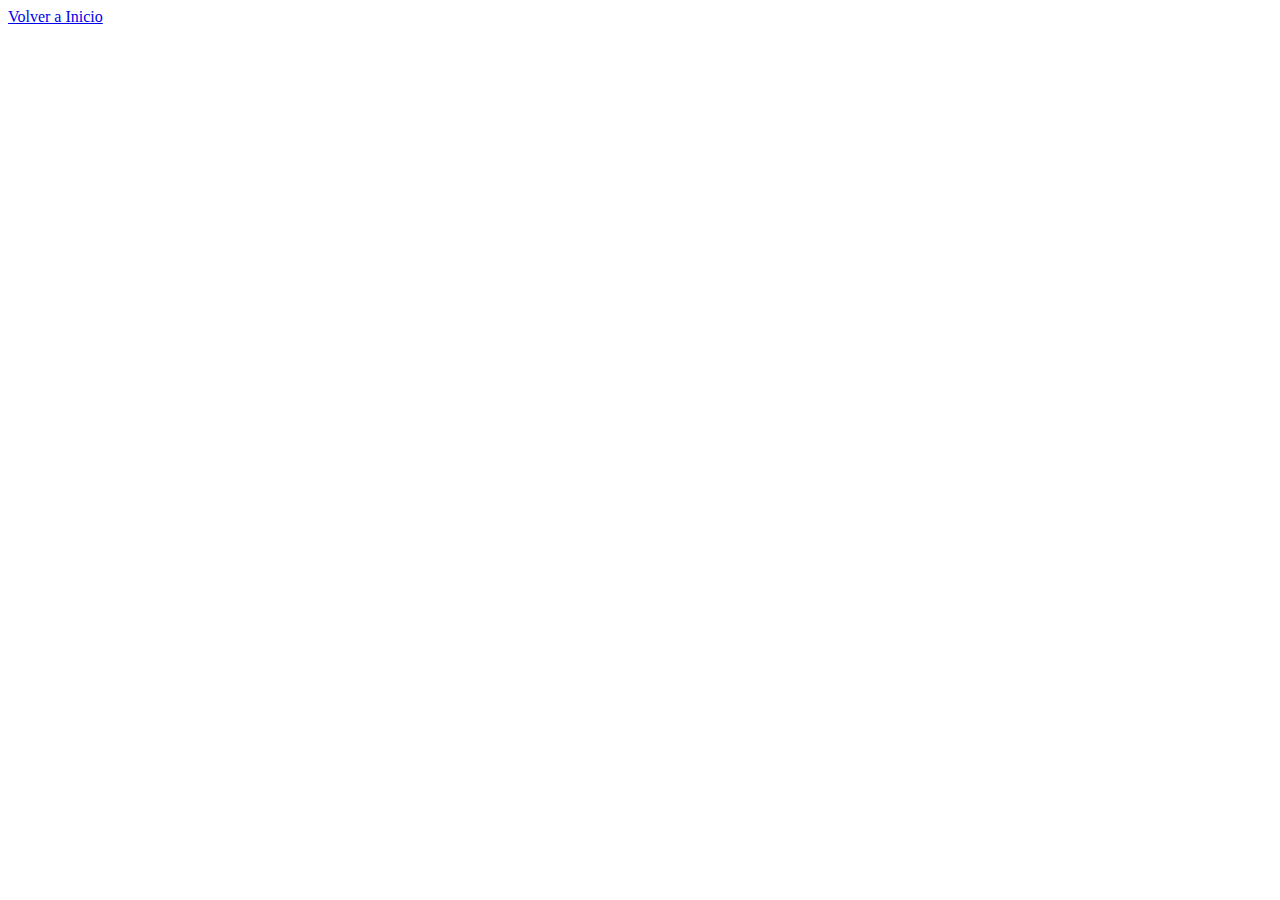
==== tienda.html @ d4ba9026 "first HTML - validated with the Markup Validation Service W3C" ====
<!DOCTYPE html>
<html lang="en">
<head>
    <meta charset="UTF-8">
    <meta http-equiv="X-UA-Compatible" content="IE=edge">
    <meta name="viewport" content="width=device-width, initial-scale=1.0">
    <title>Tienda</title>
</head>
<body>
    <a href="index.html">Volver a Inicio</a>
</body>
</html>
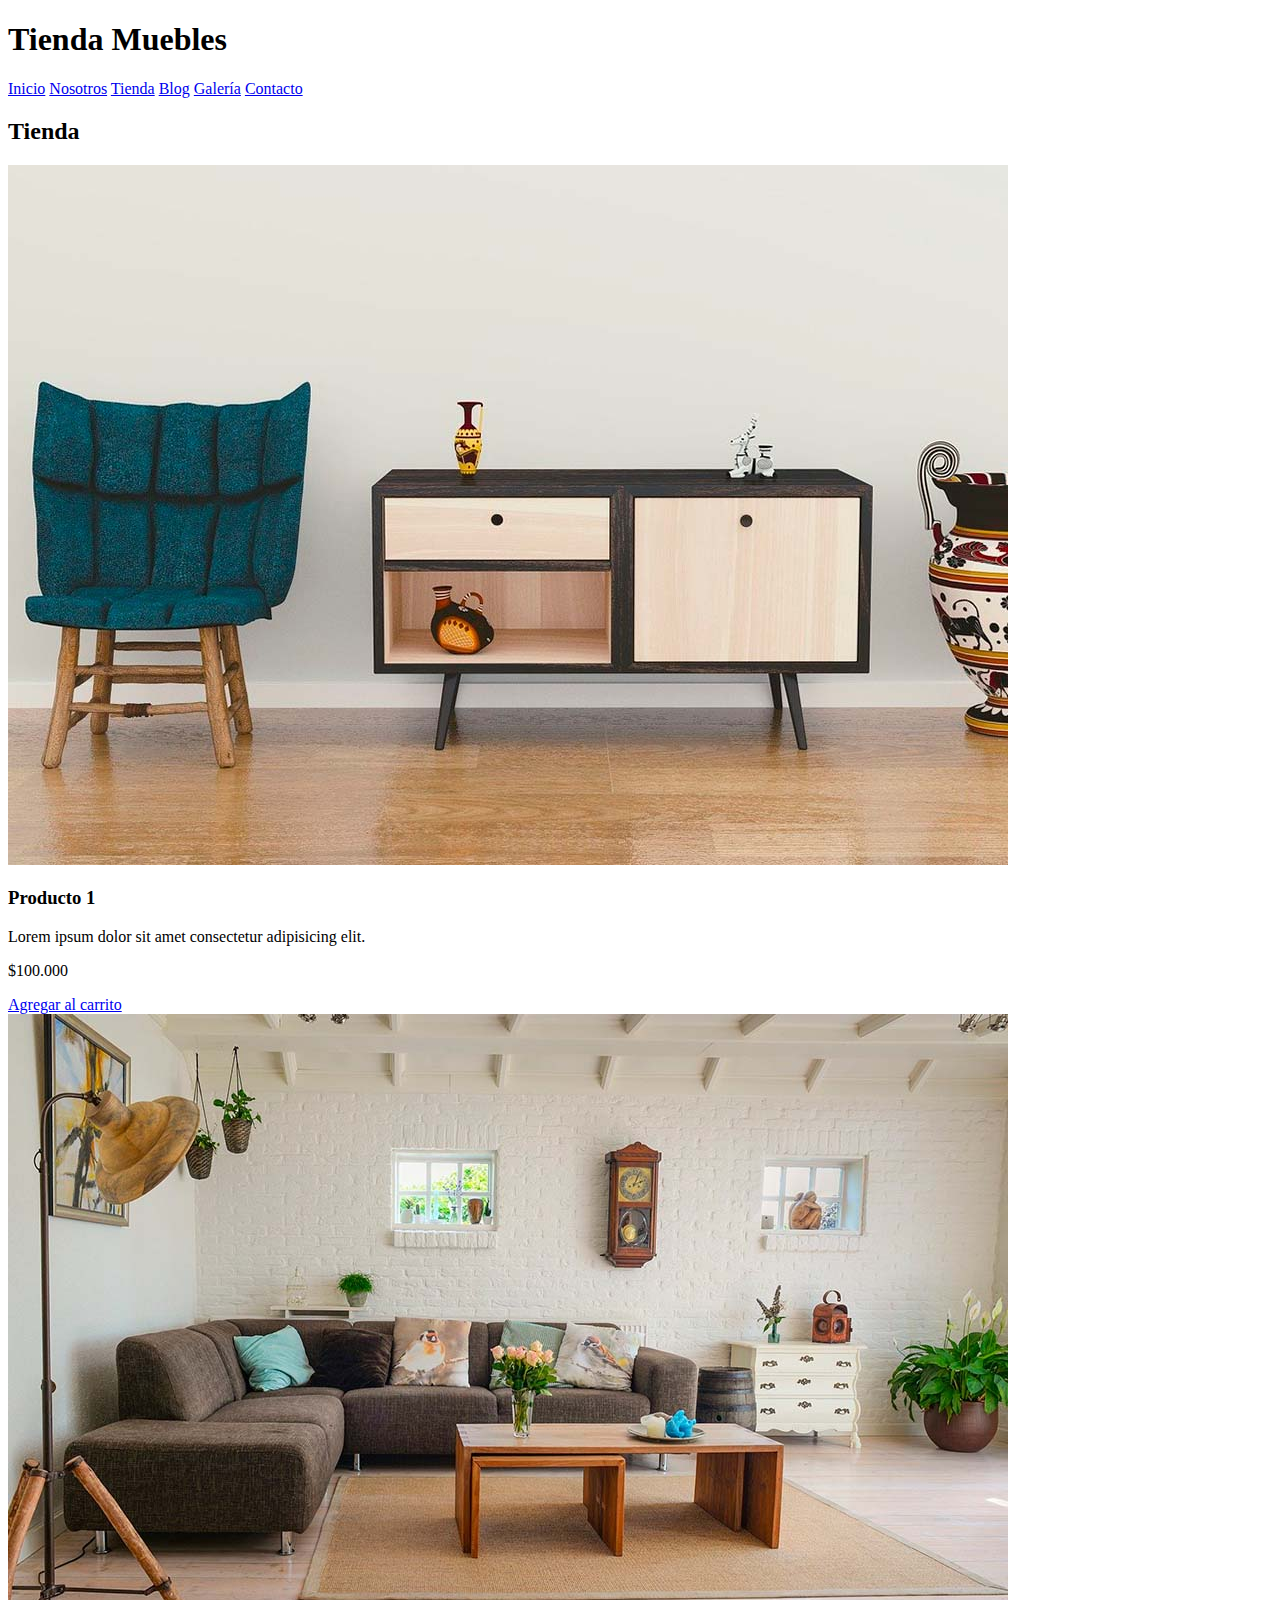
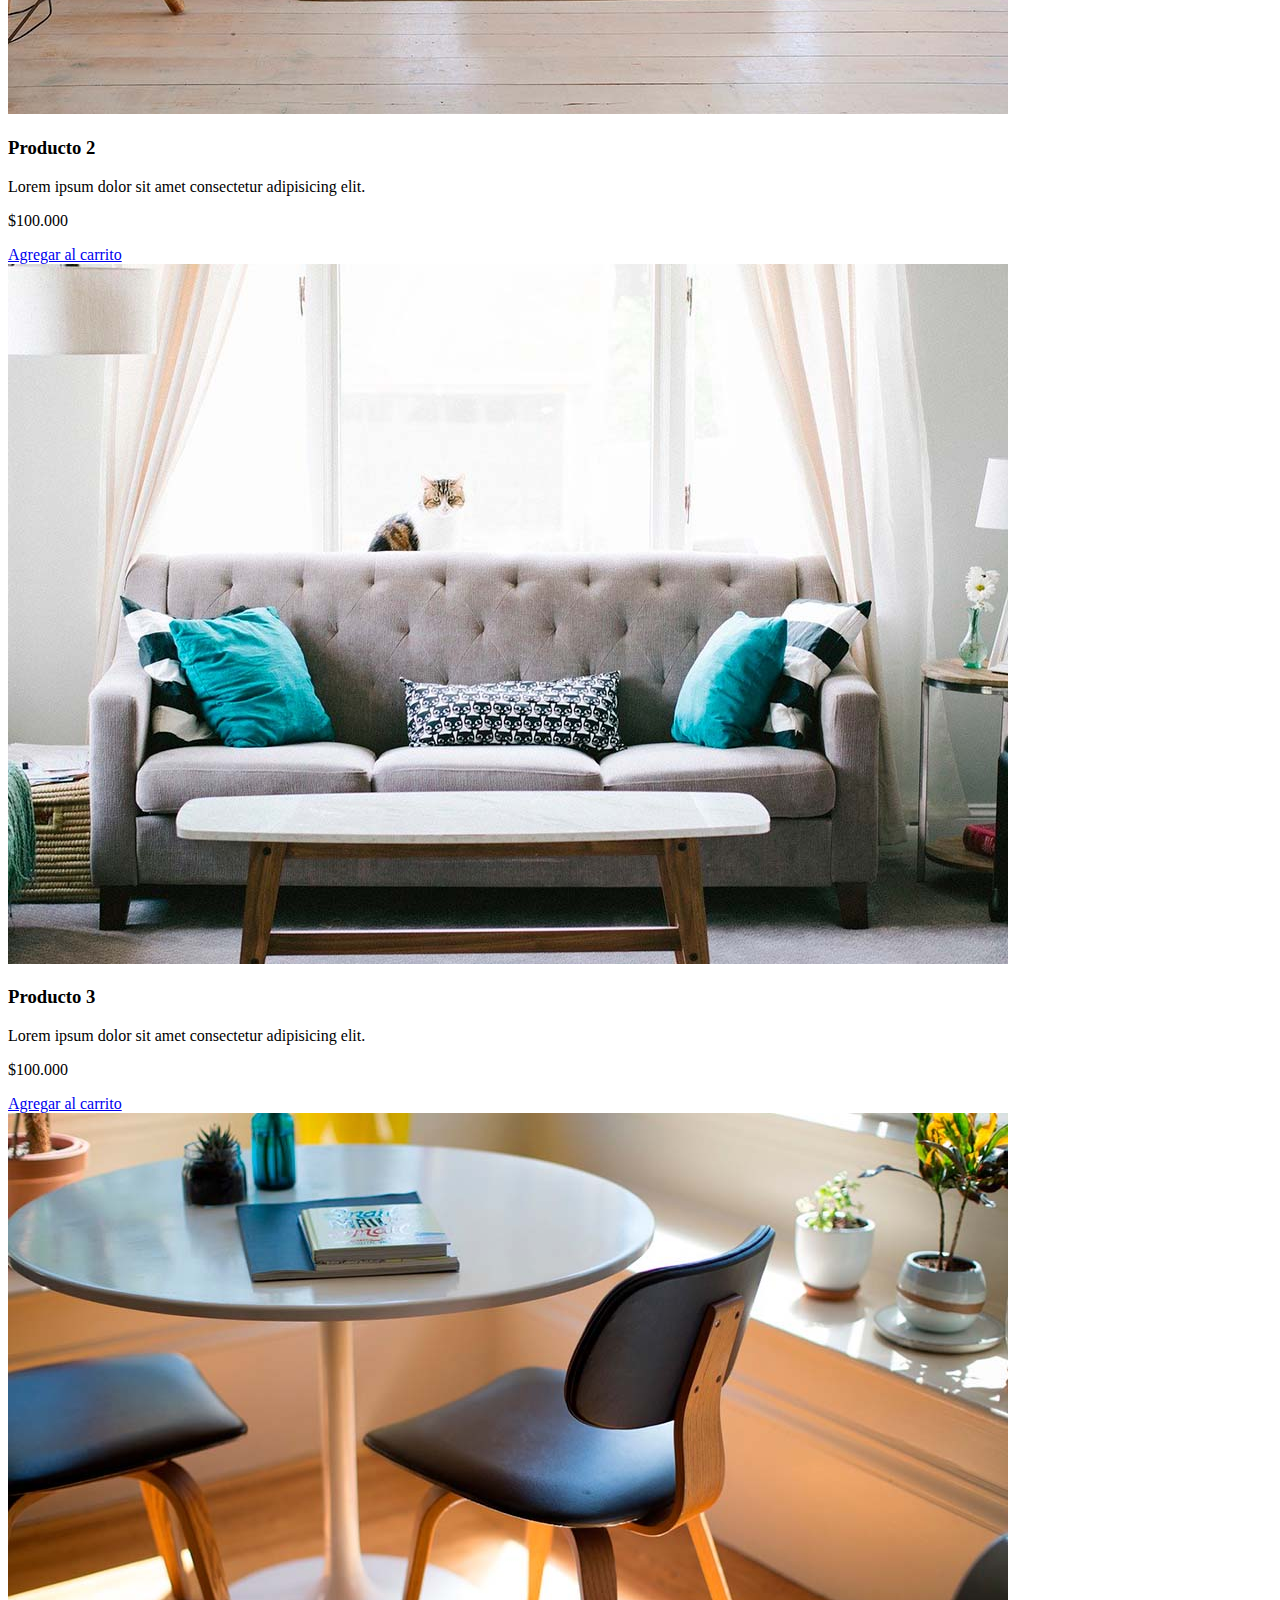
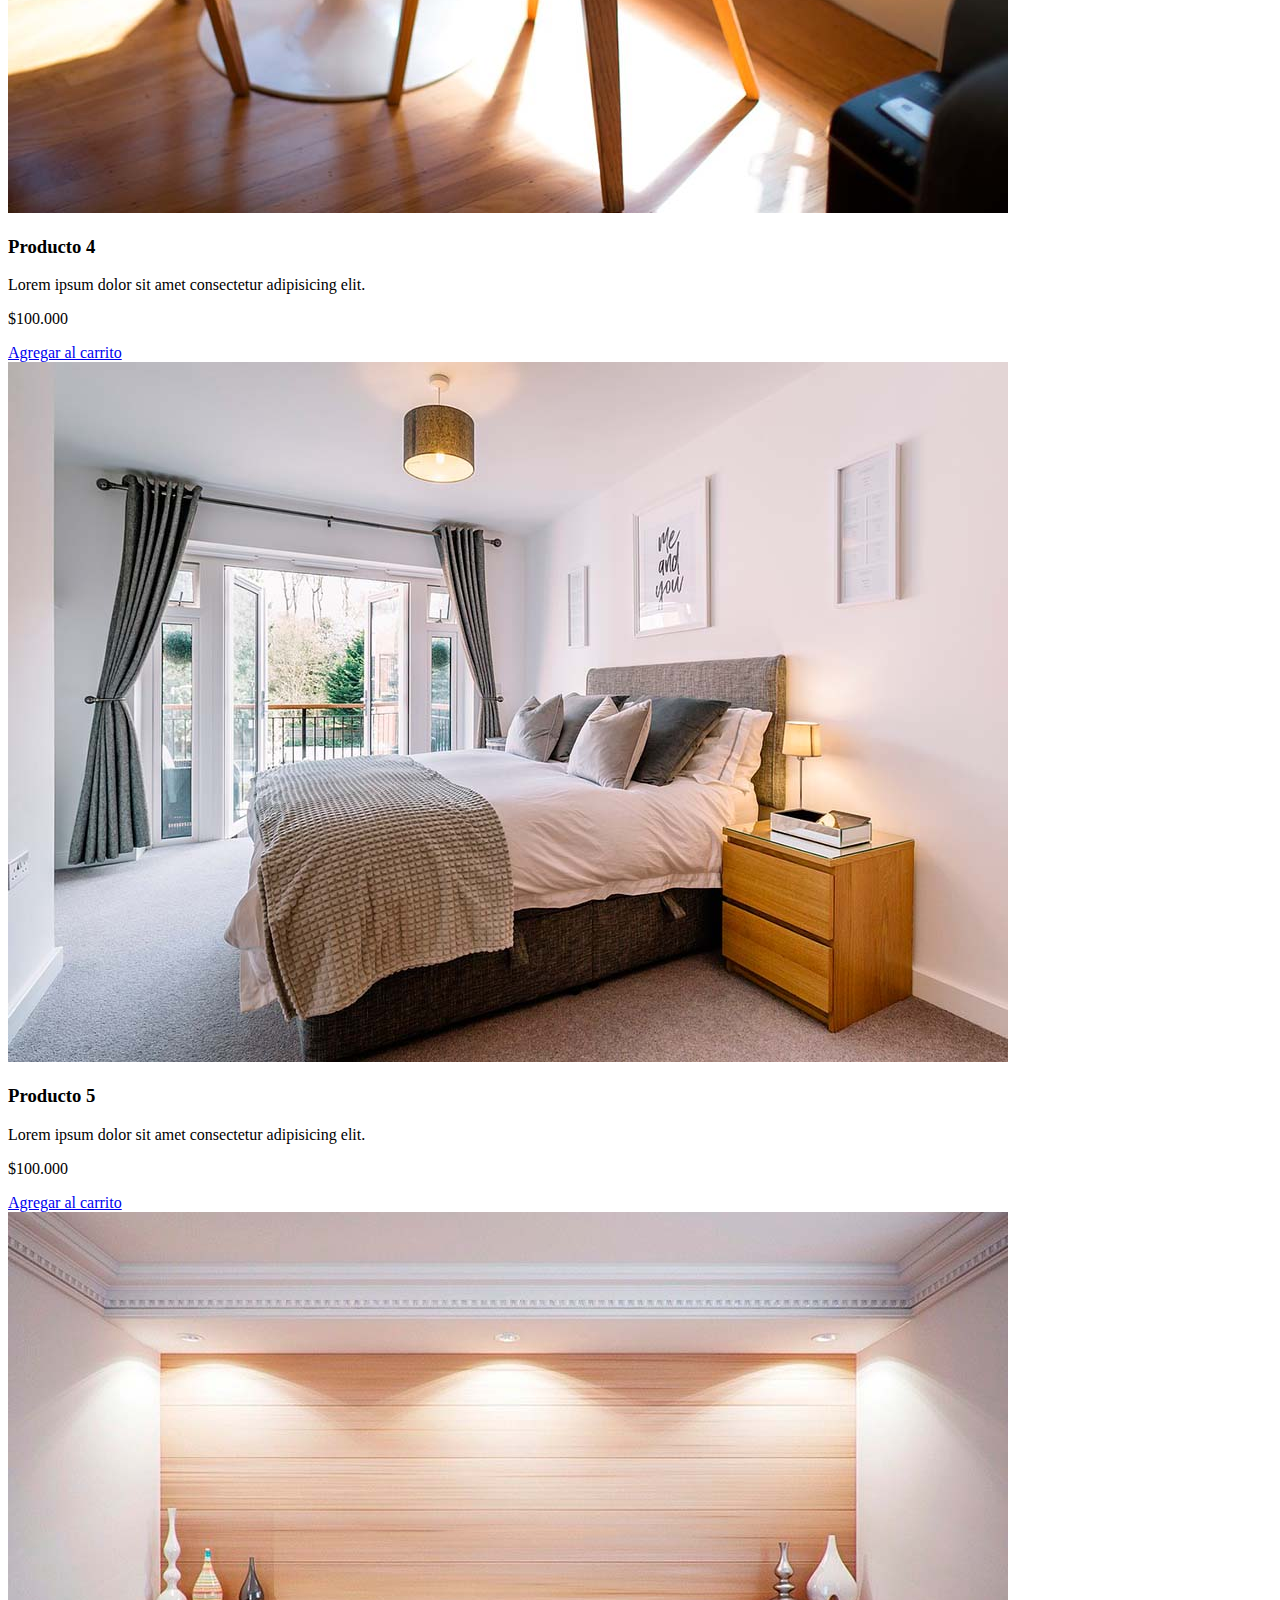
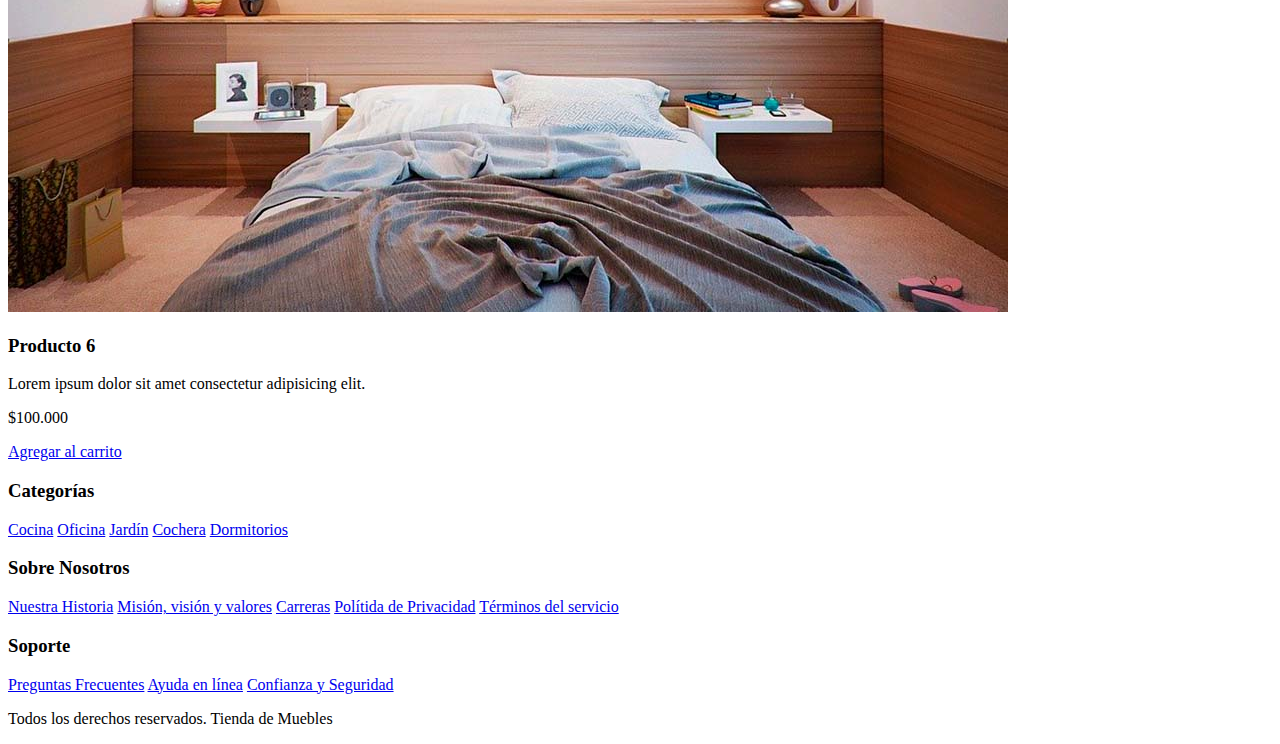
==== commit f5a4d3e3: "Tienda - page" ====
--- a/tienda.html
+++ b/tienda.html
@@ -4,9 +4,130 @@
     <meta charset="UTF-8">
     <meta http-equiv="X-UA-Compatible" content="IE=edge">
     <meta name="viewport" content="width=device-width, initial-scale=1.0">
+    <!--Estilos-->
+    <link rel="stylesheet" href="/css/styles.css"/>
     <title>Tienda</title>
 </head>
 <body>
-    <a href="index.html">Volver a Inicio</a>
+    <header>
+        <h1 class="nombre-sitio">Tienda <span>Muebles</span></h1>
+    </header>
+
+    <div class="contenedor-navegacion">
+        <nav class="nav-principal contenedor">
+            <a href="index.html">Inicio</a>
+            <a href="nosotros.html">Nosotros</a>
+            <a href="tienda.html">Tienda</a>
+            <a href="blog.html">Blog</a>
+            <a href="galeria.html">Galería</a>
+            <a href="contacto.html">Contacto</a>
+        </nav>
+    </div>
+
+    <main class="contenido-principal contenedor">
+        <h2 class="text-center">Tienda</h2>
+            <!--Listado de todos los productos-->
+            <div class="listado-productos">  <!--Wrapper de productos-->
+    
+                <div class="producto"> <!--Producto-->
+                    <img src="assets/ImagenesEcommerce/producto1.jpg" alt="Producto-1"/>
+                        <div class="texto-producto"> <!--Información de producto-->
+                            <h3>Producto 1</h3>
+                            <p>Lorem ipsum dolor sit amet consectetur adipisicing elit.</p>
+                            <p class="precio">$100.000</p>
+                            <a class="btn" href="#">Agregar al carrito</a>
+                        </div> <!--Información de producto-->
+                </div> <!--Producto-->
+    
+                <div class="producto"> <!--Producto-->
+                    <img src="assets/ImagenesEcommerce/producto2.jpg" alt="Producto-2"/>
+                        <div class="texto-producto"> <!--Información de producto-->
+                            <h3>Producto 2</h3>
+                            <p>Lorem ipsum dolor sit amet consectetur adipisicing elit.</p>
+                            <p class="precio">$100.000</p>
+                            <a class="btn" href="#">Agregar al carrito</a>
+                        </div> <!--Información de producto-->
+                </div> <!--Producto-->
+    
+                <div class="producto"> <!--Producto-->
+                    <img src="assets/ImagenesEcommerce/producto3.jpg" alt="Producto-3"/>
+                        <div class="texto-producto"> <!--Información de producto-->
+                            <h3>Producto 3</h3>
+                            <p>Lorem ipsum dolor sit amet consectetur adipisicing elit.</p>
+                            <p class="precio">$100.000</p>
+                            <a class="btn" href="#">Agregar al carrito</a>
+                        </div> <!--Información de producto-->
+                </div> <!--Producto-->
+    
+                <div class="producto"> <!--Producto-->
+                    <img src="assets/ImagenesEcommerce/producto4.jpg" alt="Producto-4"/>
+                        <div class="texto-producto"> <!--Información de producto-->
+                            <h3>Producto 4</h3>
+                            <p>Lorem ipsum dolor sit amet consectetur adipisicing elit.</p>
+                            <p class="precio">$100.000</p>
+                            <a class="btn" href="#">Agregar al carrito</a>
+                        </div> <!--Información de producto-->
+                </div> <!--Producto-->
+    
+                <div class="producto"> <!--Producto-->
+                    <img src="assets/ImagenesEcommerce/producto5.jpg" alt="Producto-5"/>
+                        <div class="texto-producto"> <!--Información de producto-->
+                            <h3>Producto 5</h3>
+                            <p>Lorem ipsum dolor sit amet consectetur adipisicing elit.</p>
+                            <p class="precio">$100.000</p>
+                            <a class="btn" href="#">Agregar al carrito</a>
+                        </div> <!--Información de producto-->
+                </div> <!--Producto-->
+    
+                <div class="producto"> <!--Producto-->
+                    <img src="assets/ImagenesEcommerce/producto6.jpg" alt="Producto-6"/>
+                        <div class="texto-producto"> <!--Información de producto-->
+                            <h3>Producto 6</h3>
+                            <p>Lorem ipsum dolor sit amet consectetur adipisicing elit.</p>
+                            <p class="precio">$100.000</p>
+                            <a class="btn" href="#">Agregar al carrito</a>
+                        </div> <!--Información de producto-->
+                </div> <!--Producto-->
+    
+            </div><!--Wrapper de productos-->
+    </main>
+
+    <footer class="site-footer">
+        <div class="grid-footer contenedor">
+            <div>
+                <h3>Categorías</h3>
+                <nav class="footer-menu">
+                    <a href="#">Cocina</a>
+                    <a href="#">Oficina</a>
+                    <a href="#">Jardín</a>
+                    <a href="#">Cochera</a>
+                    <a href="#">Dormitorios</a>
+                </nav>
+            </div>
+
+            <div>
+                <h3>Sobre Nosotros</h3>
+                <nav class="footer-menu">
+                    <a href="#">Nuestra Historia</a>
+                    <a href="#">Misión, visión y valores</a>
+                    <a href="#">Carreras</a>
+                    <a href="#">Polítida de Privacidad</a>
+                    <a href="#">Términos del servicio</a>
+                </nav>
+
+            </div>
+
+            <div>
+                <h3>Soporte</h3>
+                <nav class="footer-menu">
+                    <a href="#">Preguntas Frecuentes</a>
+                    <a href="#">Ayuda en línea</a>
+                    <a href="#">Confianza y Seguridad</a>
+                </nav>
+            </div>
+        </div>
+        <p class="copyright">Todos los derechos reservados. Tienda de Muebles</p>
+    </footer>
+
 </body>
 </html>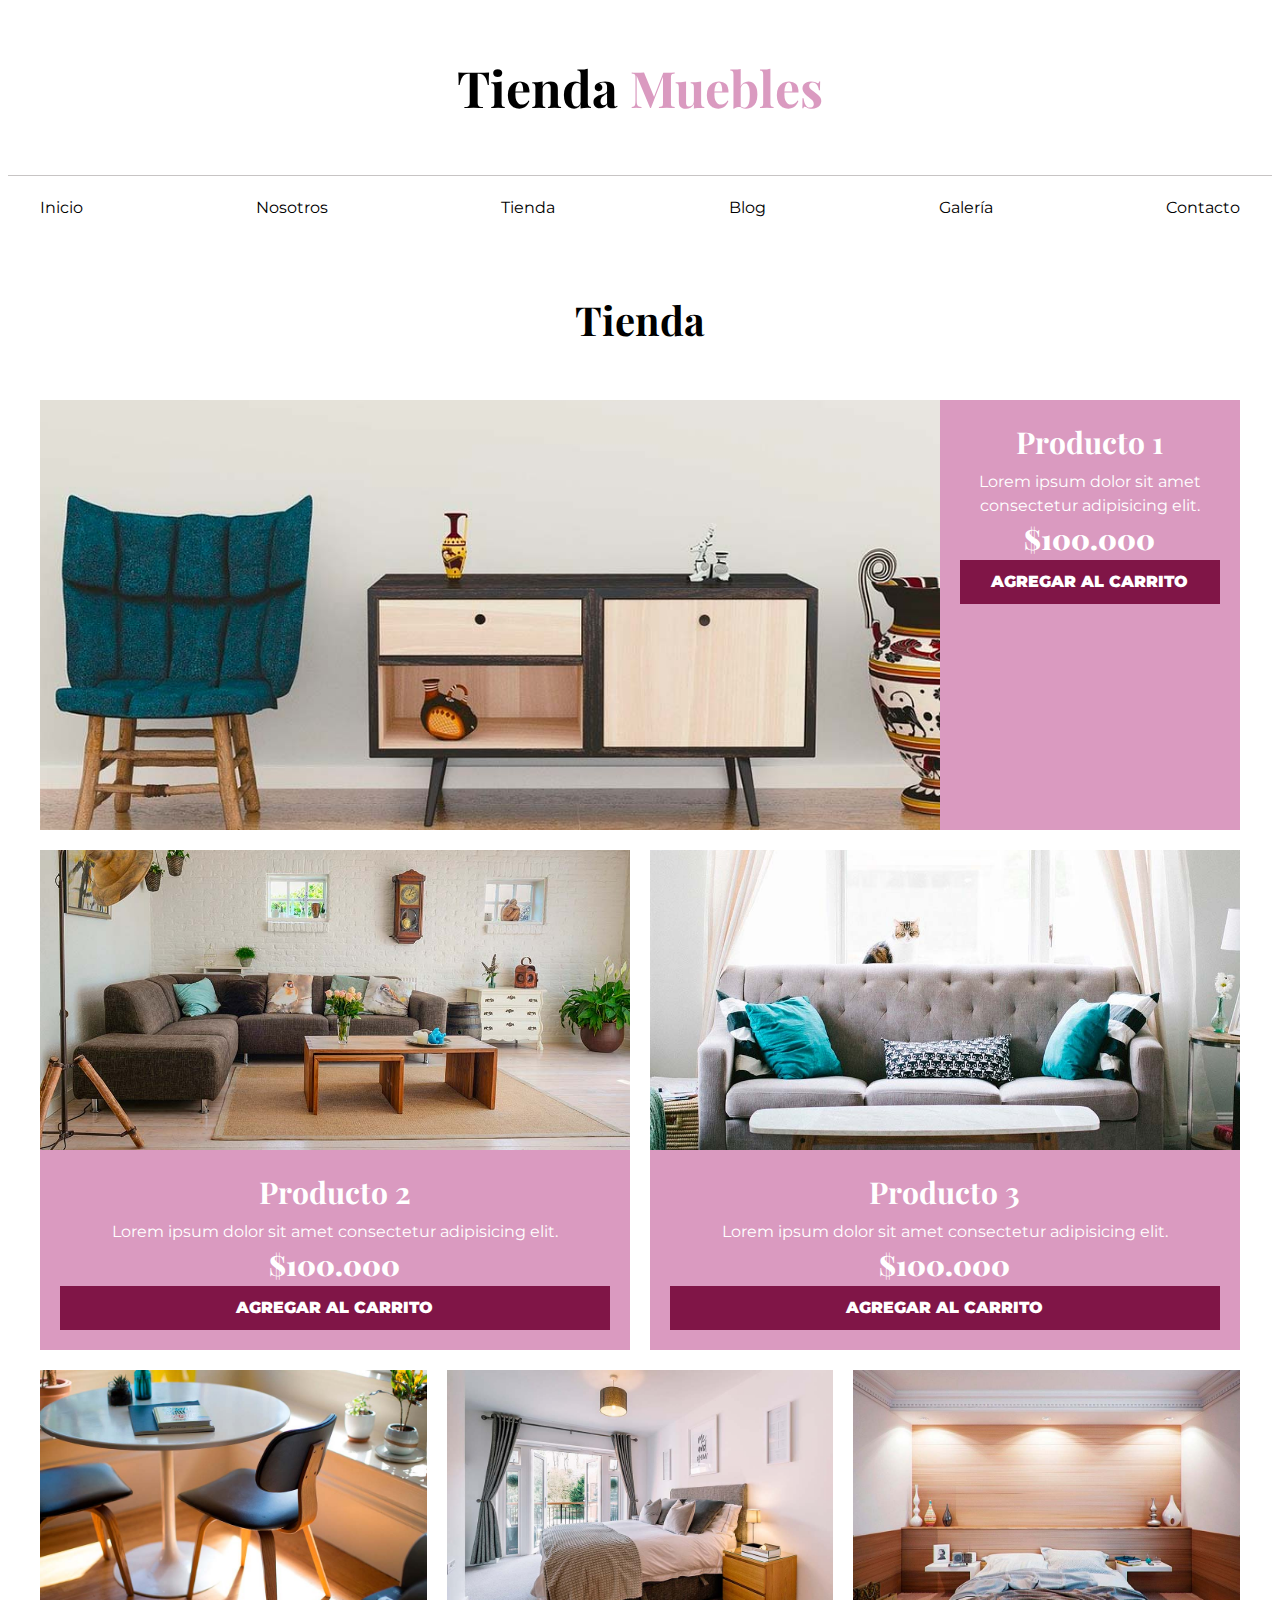
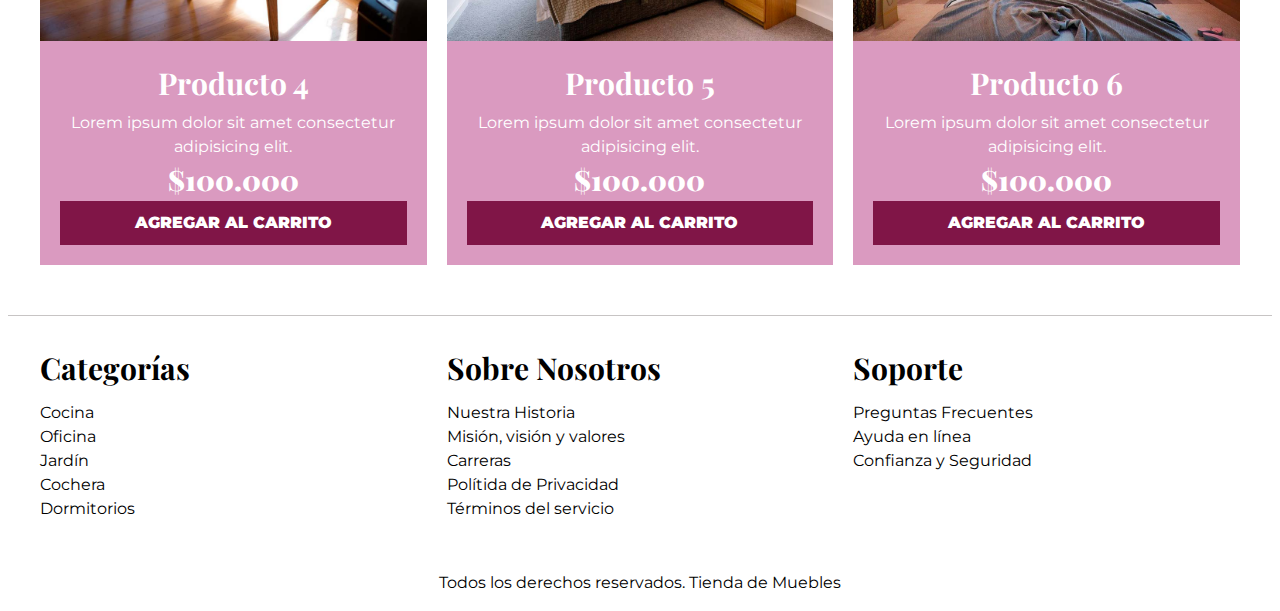
==== commit c83db5a5: "Blog page & blog post" ====
--- a/tienda.html
+++ b/tienda.html
@@ -6,6 +6,9 @@
     <meta name="viewport" content="width=device-width, initial-scale=1.0">
     <!--Estilos-->
     <link rel="stylesheet" href="/css/styles.css"/>
+    <link rel="stylesheet" href="/css/normalize.css"/>
+    <link href="https://fonts.googleapis.com/css2?family=Montserrat:ital,wght@0,200;0,300;1,800&family=Playfair+Display:wght@500;900&display=swap" rel="stylesheet">
+    
     <title>Tienda</title>
 </head>
 <body>
--- a/css/styles.css
+++ b/css/styles.css
@@ -0,0 +1,313 @@
+html {
+    box-sizing: border-box;
+    font-size: 62.5%;
+}
+
+*, *:after, *:before {
+    box-sizing: inherit;
+}
+
+body {
+    font-family: 'Montserrat', sans-serif;
+    font-size: 1.6rem;
+    line-height: 1.5;
+}
+
+/******* Estilos globales *******/
+a {
+    color: black;
+    text-decoration: none;
+}
+
+h1, h2, h3, h4, .precio {
+    font-family: 'Playfair Display', serif;
+    margin: 0 0 5rem 0;;
+}
+
+h1 {
+    font-size: 5rem;  
+}
+
+h2 {
+    font-size: 4rem;  
+}
+
+h3 {
+    font-size: 3rem;
+}
+
+
+.contenedor {
+    max-width: 120rem;
+    margin: 0 auto;
+}
+
+img {
+    display: block;
+    max-width: 100%;
+}
+
+.btn {
+    background-color: rgb(128, 21, 71);
+    color: white;
+    display: block;
+    font-weight: 900;
+    text-align: center;
+    text-transform: uppercase;
+    transition: background-color .3s ease;
+    padding: 1rem;
+}
+
+.btn:hover {
+    background-color: rgb(90, 16, 50);
+}
+
+
+/****** Utilidades ******/
+.text-center {
+    text-align: center;
+}
+
+.max-width-30 {
+    max-width: 30rem;
+}
+
+
+/******* Header y Navegación *******/
+.nombre-sitio {
+    margin-top: 5rem;
+    text-align: center;
+}
+
+.nombre-sitio span {
+    color: rgb(181 53 130 / 0.5);
+}
+
+.nav-principal {
+    display: flex;
+    justify-content: space-between;
+    padding: 2rem 0;
+}
+
+.contenedor-navegacion {
+    border-top: .1rem solid rgb(199, 196, 196);
+}
+
+.hero {
+    background-image: url('../assets/ImagenesEcommerce/principal.jpg');
+    background-position: center center;
+    background-size: cover;
+    background-repeat: no-repeat;
+    height: 55rem;
+}
+
+/****** Categorías ******/
+.categorias {
+    padding-top: 5rem;
+}
+
+.categorias h2 {
+    text-align: center;
+}
+
+.listado-categorias {
+    display: grid;
+    grid-template-columns: repeat(3, 1fr);
+    gap: 2rem;
+}
+
+.categoria a {
+    display: block;
+    font-size: 2rem;
+    padding: 2rem;
+    text-align: center;
+}
+
+.categoria a:hover {
+    background-color:  rgb(181 53 130 / 0.5);
+    border-bottom-right-radius: 1rem;
+    color: white;
+}
+
+/****** Nosotros ******/
+.sobre-nosotros {
+    background-image: linear-gradient(to right, transparent 50%, rgba(218, 154, 192) 50%, rgba(218, 154, 192) 100%), url('../assets/ImagenesEcommerce/nosotros.jpg');
+    background-position: left center;
+    background-repeat: no-repeat;
+    background-size: 100%, 100rem;
+    margin-top: 3rem;
+    padding: 10rem 0;
+}
+
+.sobre-nosotros-grid {
+    display: flex;
+    justify-content: flex-end;
+}
+
+.texto-nosotros {
+    color: white;
+    flex-basis: 50%;
+    padding-left: 10rem;
+}
+
+/****** Listado de productos ******/
+.contenido-principal {
+    padding-top: 5rem;
+}
+
+.listado-productos {
+    display: grid;
+    grid-template-columns: repeat(6, 1fr);
+    gap: 2rem;
+}
+
+.producto:nth-child(1) {
+    display: grid;
+    grid-column: 1 / 7;
+    grid-template-columns: 3fr 1fr;
+}
+
+.producto:nth-child(1) img {
+    height: 43rem;
+    object-fit: cover;
+    width: 100%;
+}
+
+.producto:nth-child(2) {
+    grid-column: 1 / 4;
+}
+
+.producto:nth-child(2) img,
+.producto:nth-child(3) img {
+    height: 30rem;
+    object-fit: cover;
+    width: 100%;
+}
+
+.producto:nth-child(3) {
+    grid-column: 4 / 7;
+}
+
+.producto:nth-child(4) {
+    grid-column: 1 / 3;
+}
+
+.producto:nth-child(5) {
+    grid-column: 3 / 5;
+}
+
+.producto:nth-child(6) {
+    grid-column: 5 / 7;
+}
+
+.producto {
+    background-color: rgba(218, 154, 192);
+}
+
+.texto-producto {
+    color: white;
+    padding: 2rem;
+    text-align: center;
+}
+
+.texto-producto h3 {
+    margin: 0 0 .5rem 0;
+}
+
+.texto-producto p {
+    margin: 0;
+}
+
+.texto-producto .precio {
+    font-size: 2.8rem;
+    font-weight: 900;
+}
+
+.texto-producto a {
+    background-color: rgb(128, 21, 71);
+    color: white;
+    display: block;
+    font-weight: 900;
+    padding: 1rem;
+    text-transform: uppercase;
+    transition: background-color .3s ease;
+}
+
+.texto-producto a:hover {
+    background-color: rgb(90, 16, 50);
+}
+
+/****** Site-Footer ******/
+.site-footer {
+    border-top: .1rem solid rgb(199, 196, 196);
+    margin-top: 5rem;
+    padding-top: 3rem;
+}
+
+.site-footer h3 {
+    margin-bottom: 1rem;;
+}
+
+.grid-footer {
+    display: grid;
+    grid-template-columns: repeat(3, 1fr);
+    gap: 2rem;
+}
+
+.footer-menu a {
+    display: block;
+}
+
+.copyright {
+    text-align: center;
+    margin-top: 5rem;
+}
+
+/****** Nosotros ******/
+.contenido-nosotros {
+    display: grid;
+    grid-template-columns: 1fr 2fr;
+    grid-template-columns: repeat(auto-fit, minmax(25rem, 1fr));
+    column-gap: 4rem;
+}
+
+.informacion-nosotros {
+    display: flex;
+    flex-direction: column;
+    justify-content: center;
+}
+
+/****** Blog ******/
+.contenedor-blog {
+    display: grid;
+    grid-template-columns: 2fr 1fr;
+    column-gap: 4rem;
+}
+
+.entrada {
+    border-bottom: 1px solid rgb(199, 196, 196);
+    padding-bottom: 4rem;
+    margin-bottom: 2rem;
+}
+
+.entrada:last-of-type {
+    border: none;
+}
+
+.entrada-meta {
+    display: flex;
+    justify-content: space-between;
+}
+
+.entrada-meta p {
+    font-weight: 800;
+}
+.entrada-meta span {
+    color: rgba(218, 154, 192);
+}
+
+.contenido-entrada-blog {
+    width: 60rem;
+    margin: 0 auto;
+}
+
